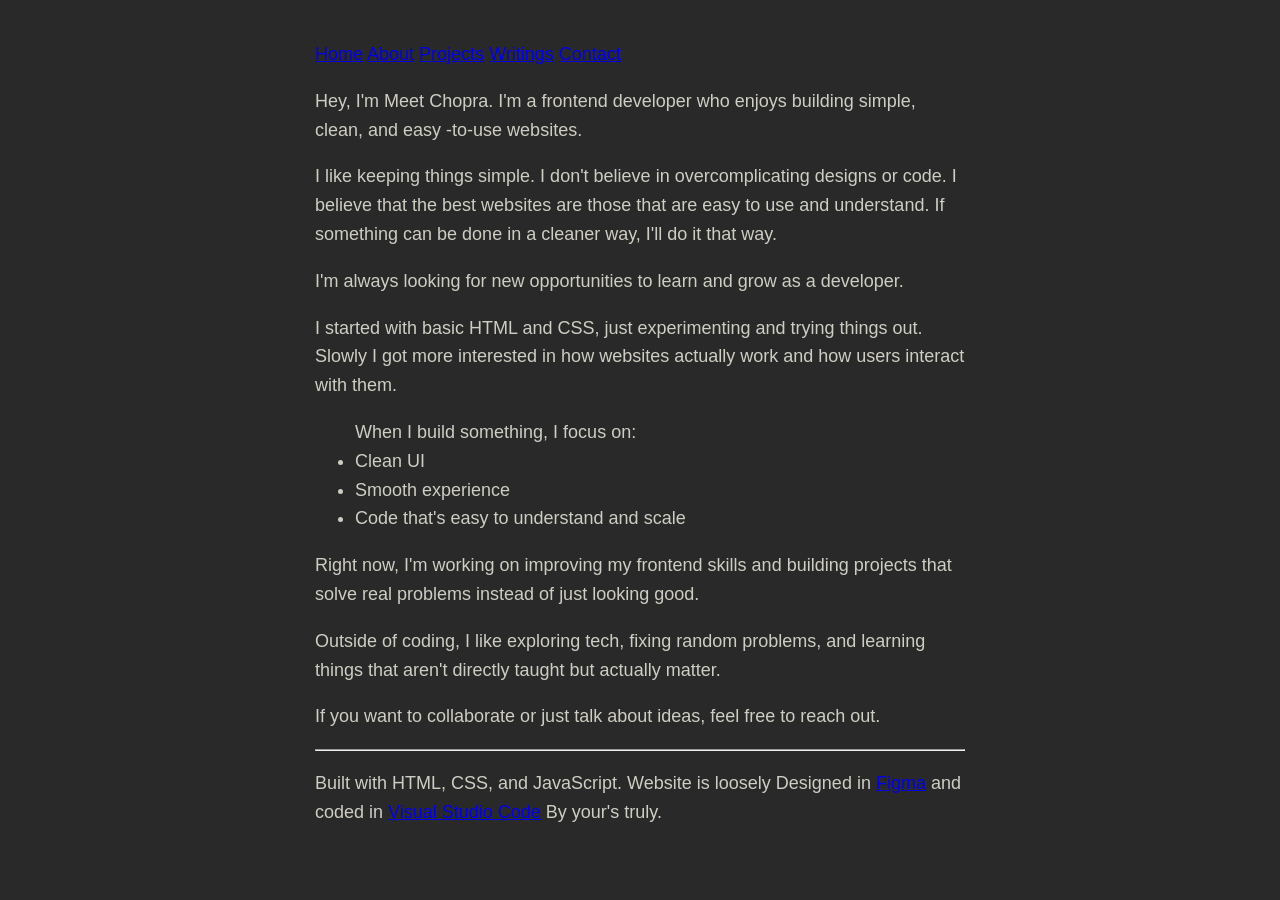
==== about.html @ a0bd41ab "first commit" ====
<html>
    <head>
        <meta charset="UTF-8">
        <title>About | Meet Chopra</title>
        <link rel="stylesheet" href="style.css">
    </head>
    <body>

        <link>
            <a href="index.html">Home</a>
            <a href="about.html">About</a>
            <a href="projects.html">Projects</a>
            <a href="writings.html">Writings</a>
            <a href="contact.html">Contact</a>
        </link>

        <p>
            Hey, I'm Meet Chopra.
            I'm a frontend developer who enjoys building simple, clean, and easy -to-use websites.
        </p>

        <p>
            I like keeping things simple. I don't believe in overcomplicating designs or code.
            I believe that the best websites are those that are easy to use and understand.
            If something can be done in a cleaner way, I'll do it that way. 
        </p>

        <p>
            I'm always looking for new opportunities to learn and grow as a developer. 
        </p>

        <p>
            I started with basic HTML and CSS, just experimenting and trying things out.
            Slowly I got more interested in how websites actually work and how users interact with them.
        </p>

       <ul>
           When I build something, I focus on:
            <li>Clean UI</li>
            <li>Smooth experience</li>
            <li>Code that's easy to understand and scale</li>
        </ul>
   
        <p>
            Right now, I'm working on improving my frontend skills and building projects that solve real problems instead of just
            looking good.
        </p>

        <p>
            Outside of coding, I like exploring tech, fixing random problems, and learning things that aren't directly taught but
            actually matter.
        </p>

        <p>
            If you want to collaborate or just talk about ideas, feel free to reach out.
        </p>
        
        <hr>

        <footer>
            <p>Built with HTML, CSS, and JavaScript.
                Website is loosely Designed in
                <a href="https://www.figma.com/">Figma</a> and coded in
                <a href="https://code.visualstudio.com/">Visual Studio Code</a>
                By your's truly.
            </p>
        </footer>
   
    </body>
        
</html>
---- style.css ----
:root {
    background: #292929;
    color: #e1e0d5e5;
    font-family: sans-serif;
}

body {
    max-width: 650px;
    margin: 40px auto;
    padding: 0 10px;
    line-height: 1.6;
    font-size: 18px;
}

h1, h2, h3 {
    line-height: 1.2;
}
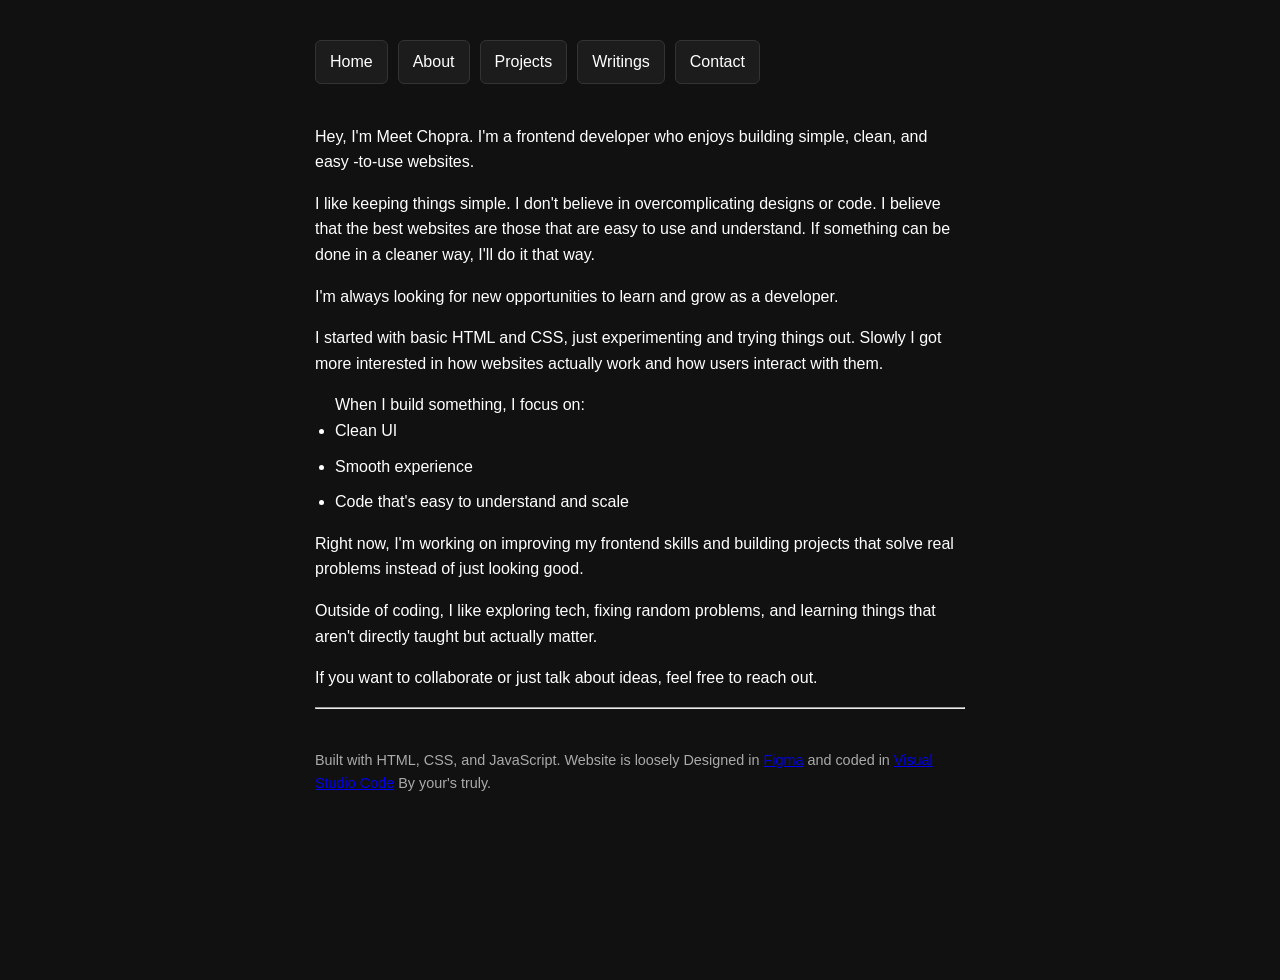
==== commit 785807d7: "MAJOR STRUCTURE UPDATE" ====
--- a/about.html
+++ b/about.html
@@ -1,3 +1,4 @@
+<!DOCTYPE html>
 <html>
     <head>
         <meta charset="UTF-8">
@@ -5,14 +6,14 @@
         <link rel="stylesheet" href="style.css">
     </head>
     <body>
-
-        <link>
+    <div class="container">
+        <nav class="navbar">
             <a href="index.html">Home</a>
             <a href="about.html">About</a>
             <a href="projects.html">Projects</a>
             <a href="writings.html">Writings</a>
             <a href="contact.html">Contact</a>
-        </link>
+        </nav>
 
         <p>
             Hey, I'm Meet Chopra.
@@ -65,7 +66,7 @@
                 By your's truly.
             </p>
         </footer>
-   
+    </div>
     </body>
         
 </html>
--- a/style.css
+++ b/style.css
@@ -1,17 +1,71 @@
 :root {
-    background: #292929;
-    color: #e1e0d5e5;
-    font-family: sans-serif;
+    --bg: #111;
+    --card: #1c1c1c;
+    --text: #fff;
+    --subtext: #aaa;
 }
 
 body {
+    background: var(--bg);
+    color: var(--text);
+    font-family: 'Inter', sans-serif;
+    line-height: 1.6;
+}
+.container {
     max-width: 650px;
     margin: 40px auto;
-    padding: 0 10px;
-    line-height: 1.6;
-    font-size: 18px;
+    padding: 0px 20px;
+    min-height: 100vh;
 }
 
-h1, h2, h3 {
-    line-height: 1.2;
+/* Navbar */
+.navbar {
+    display: flex;
+    gap: 10px;
+    margin-bottom: 40px;
+}
+
+.navbar a {
+    text-decoration: none;
+    color: var(--text);
+    padding: 8px 14px;
+    border: 1px solid #333;
+    border-radius: 6px;
+    background: var(--card);
+    transition: 0.2s;
+}
+
+.navbar a:hover {
+    background: var(--text);
+    color: var(--bg);
+}
+
+/* Sections */
+section {
+    margin-bottom: 40px;
+}
+
+/* Hero */
+.hero h1 {
+    font-size: 2.5rem;
+}
+
+.hero p {
+    color: var(--subtext);
+}
+
+/* Lists */
+ul {
+    padding-left: 20px;
+}
+
+li {
+    margin-bottom: 10px;
+}
+
+/* Footer */
+footer {
+    margin-top: 40px;
+    font-size: 0.9rem;
+    color: var(--subtext);
 }
